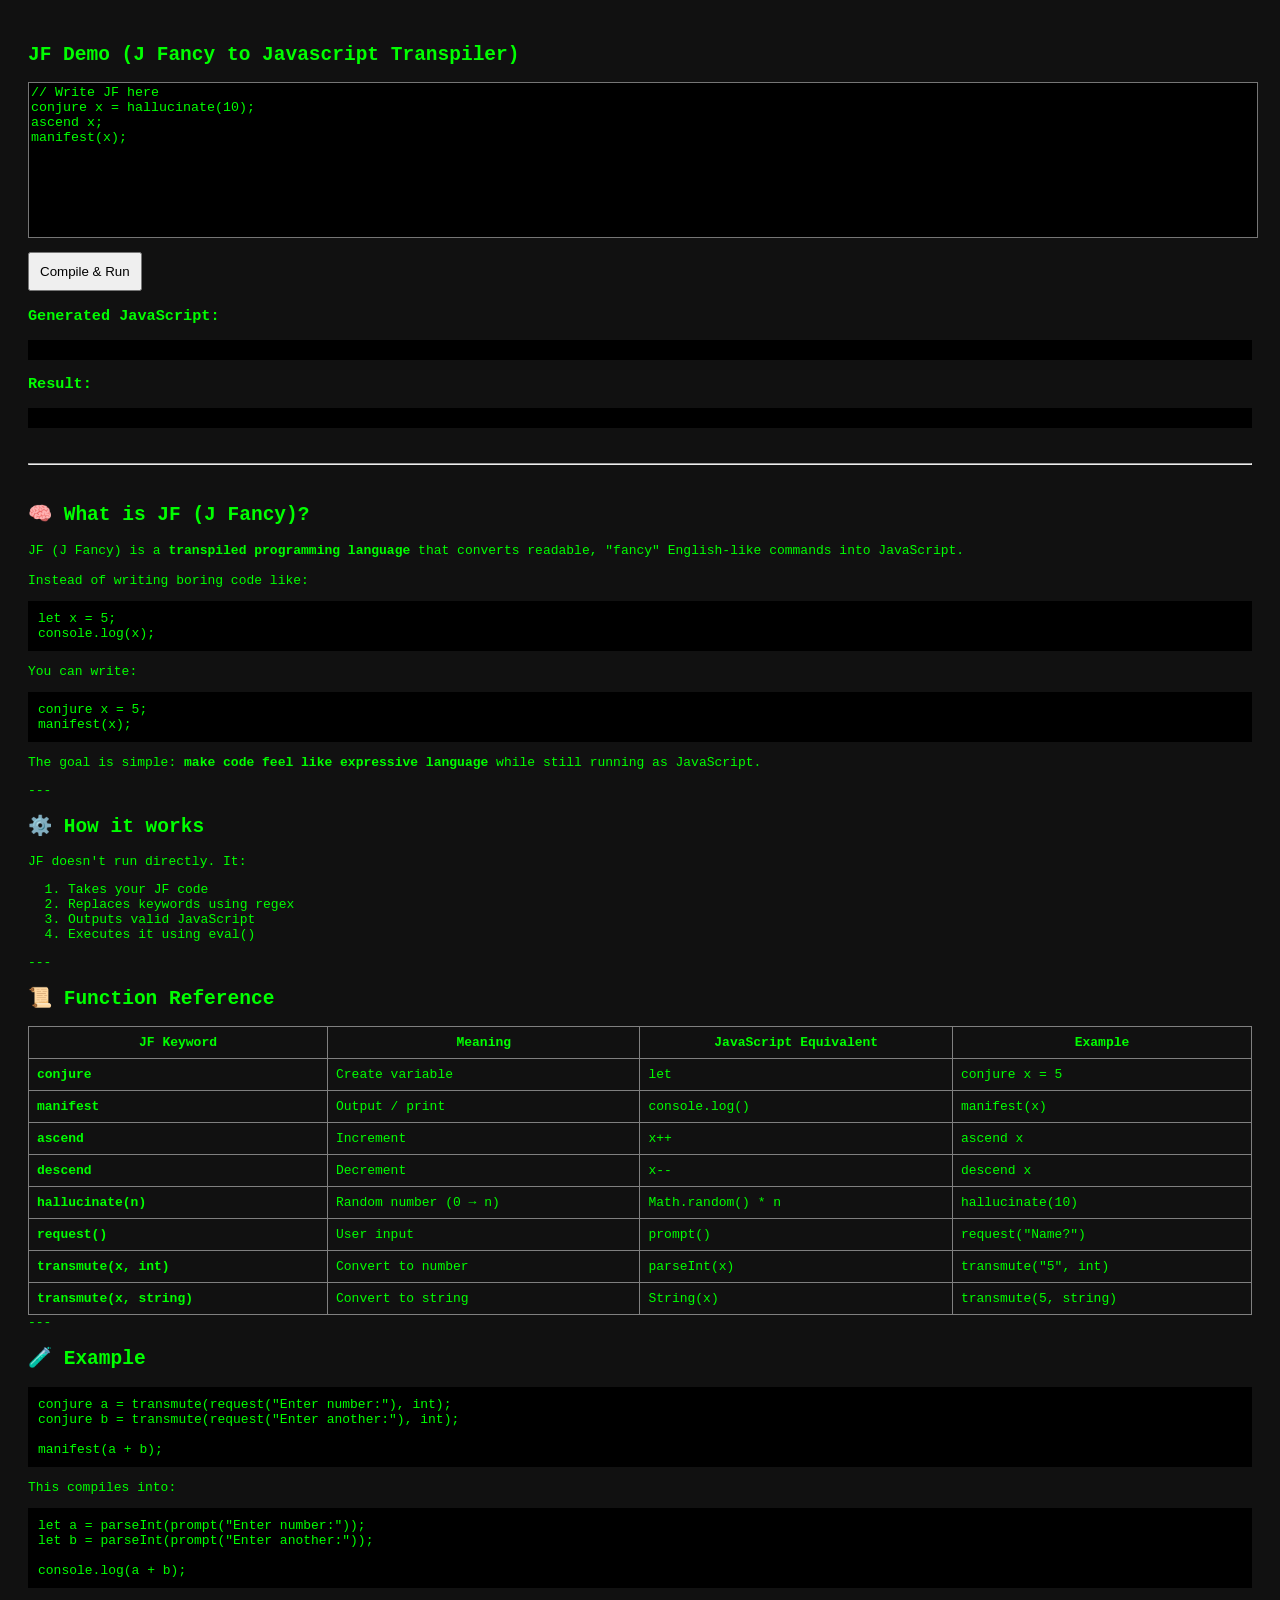
==== JFancy.html @ 6b29aef5 "Create JFancy.html for JF demonstration Added a new HTML file for JF (J Fancy) demonstration with st" ====
<!DOCTYPE html>
<html>
<head>
  <title>JF (J Fancy) Demonstration</title>
  <style>
    body { font-family: monospace; background:#111; color:#0f0; padding:20px; }
    textarea { width:100%; height:150px; background:#000; color:#0f0; resize: none;}
    button { padding:10px; margin-top:10px; }
    pre { background:#000; padding:10px; }
  </style>
</head>
<body>

<h2>JF Demo (J Fancy to Javascript Transpiler)</h2>

<textarea id="input">
// Write JF here
conjure x = hallucinate(10);
ascend x;
manifest(x);
</textarea>

<button onclick="run()">Compile & Run</button>

<h3>Generated JavaScript:</h3>
<pre id="output"></pre>

<h3>Result:</h3>
<pre id="result"></pre>
<br>
<hr>
<br>

<h2>🧠 What is JF (J Fancy)?</h2>

<p>
JF (J Fancy) is a <b>transpiled programming language</b> that converts readable,
"fancy" English-like commands into JavaScript.
<br><br>
Instead of writing boring code like:
</p>

<pre>let x = 5;
console.log(x);</pre>

<p>You can write:</p>

<pre>conjure x = 5;
manifest(x);</pre>

<p>
The goal is simple:
<b>make code feel like expressive language</b> while still running as JavaScript.
</p>

---

<h2>⚙️ How it works</h2>

<p>
JF doesn't run directly. It:
</p>

<ol>
  <li>Takes your JF code</li>
  <li>Replaces keywords using regex</li>
  <li>Outputs valid JavaScript</li>
  <li>Executes it using <code>eval()</code></li>
</ol>

---

<h2>📜 Function Reference</h2>

<table border="1" cellpadding="8" cellspacing="0" style="border-collapse:collapse; width:100%;">
  <tr>
    <th>JF Keyword</th>
    <th>Meaning</th>
    <th>JavaScript Equivalent</th>
    <th>Example</th>
  </tr>

  <tr>
    <td><b>conjure</b></td>
    <td>Create variable</td>
    <td><code>let</code></td>
    <td><code>conjure x = 5</code></td>
  </tr>

  <tr>
    <td><b>manifest</b></td>
    <td>Output / print</td>
    <td><code>console.log()</code></td>
    <td><code>manifest(x)</code></td>
  </tr>

  <tr>
    <td><b>ascend</b></td>
    <td>Increment</td>
    <td><code>x++</code></td>
    <td><code>ascend x</code></td>
  </tr>

  <tr>
    <td><b>descend</b></td>
    <td>Decrement</td>
    <td><code>x--</code></td>
    <td><code>descend x</code></td>
  </tr>

  <tr>
    <td><b>hallucinate(n)</b></td>
    <td>Random number (0 → n)</td>
    <td><code>Math.random() * n</code></td>
    <td><code>hallucinate(10)</code></td>
  </tr>

  <tr>
    <td><b>request()</b></td>
    <td>User input</td>
    <td><code>prompt()</code></td>
    <td><code>request("Name?")</code></td>
  </tr>

  <tr>
    <td><b>transmute(x, int)</b></td>
    <td>Convert to number</td>
    <td><code>parseInt(x)</code></td>
    <td><code>transmute("5", int)</code></td>
  </tr>

  <tr>
    <td><b>transmute(x, string)</b></td>
    <td>Convert to string</td>
    <td><code>String(x)</code></td>
    <td><code>transmute(5, string)</code></td>
  </tr>
</table>

---

<h2>🧪 Example</h2>

<pre>
conjure a = transmute(request("Enter number:"), int);
conjure b = transmute(request("Enter another:"), int);

manifest(a + b);
</pre>

<p>
This compiles into:
</p>

<pre>
let a = parseInt(prompt("Enter number:"));
let b = parseInt(prompt("Enter another:"));

console.log(a + b);
</pre>

<script>
function transpile(code) {
    return code
        // conjure → let
        .replace(/\bconjure\b/g, "let")

        // manifest → console.log
        .replace(/\bmanifest\s*\(/g, "console.log(")

        // ascend x → x++
        .replace(/\bascend\s+(\w+)/g, "$1++")

        // descend x → x--
        .replace(/\bdescend\s+(\w+)/g, "$1--")

        // hallucinate(n) → random 0-n
        .replace(/hallucinate\((.*?)\)/g, "(Math.random()*$1)")
        // request(str) → prompt(str)
        .replace(/\brequest\s*\(/g, "prompt(")

        // transmute(x, int)
        .replace(/transmute\((.*?),\s*int\)/g, "parseInt($1)")
        .replace(/transmute\((.*?),\s*string\)/g, "String($1)");
}

function run() {
    let input = document.getElementById("input").value;
    let js = transpile(input);

    document.getElementById("output").textContent = js;

    let resultBox = document.getElementById("result");
    resultBox.textContent = ""; // clear previous output

    //  hijack console.log
    const originalLog = console.log;

    console.log = function(...args) {
        resultBox.textContent += args.join(" ") + "\n";
    };

    try {
        eval(js);
    } catch (e) {
        resultBox.textContent += "[ERROR] " + e.message;
    }

    // restore console.log
    console.log = originalLog;
}
</script>

</body>
</html>
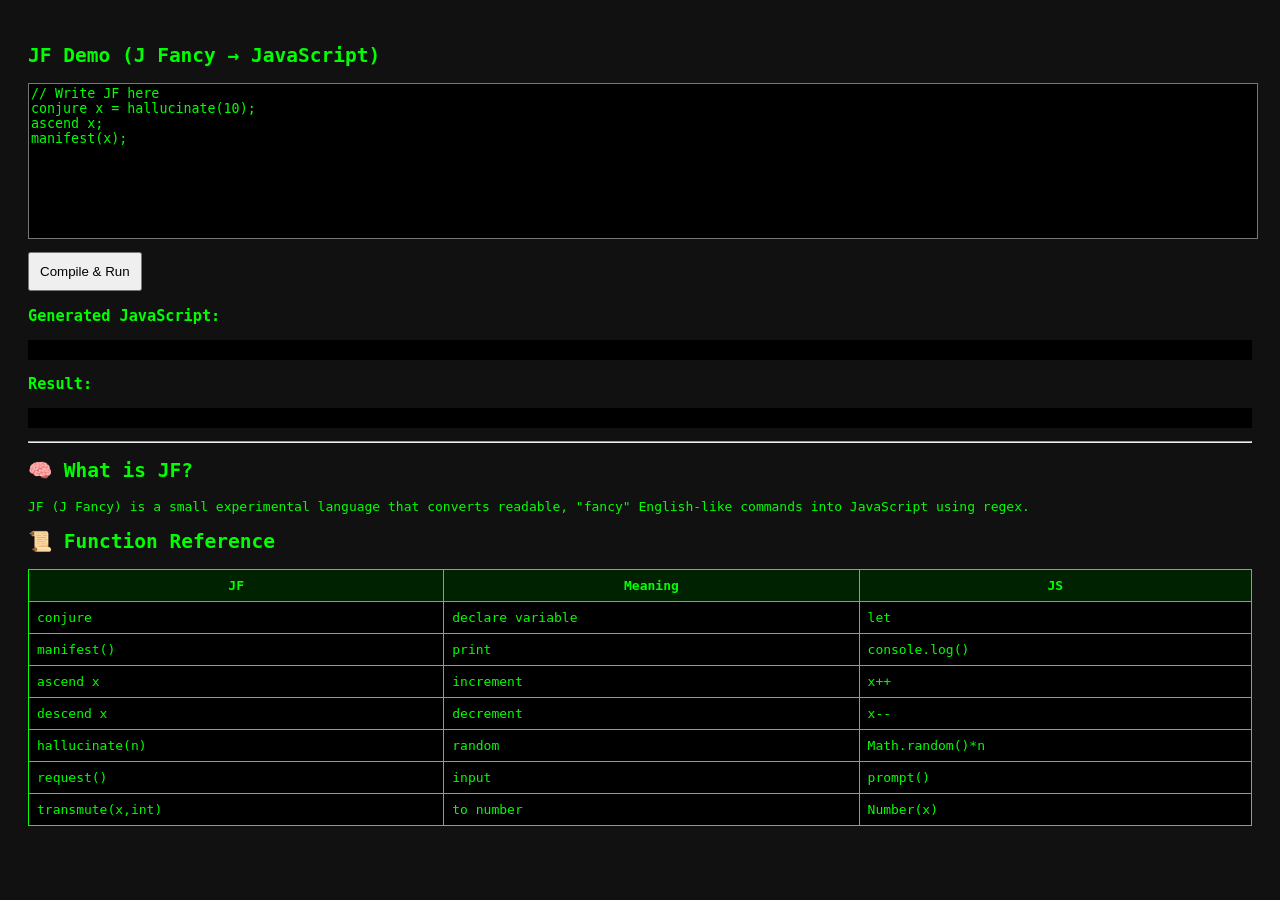
==== commit c4f34e59: "Refine JFancy HTML structure and styles Updated HTML content and styling for JFancy demonstration." ====
--- a/JFancy.html
+++ b/JFancy.html
@@ -4,14 +4,17 @@
   <title>JF (J Fancy) Demonstration</title>
   <style>
     body { font-family: monospace; background:#111; color:#0f0; padding:20px; }
-    textarea { width:100%; height:150px; background:#000; color:#0f0; resize: none;}
+    textarea { width:100%; height:150px; background:#000; color:#0f0; resize:none; }
     button { padding:10px; margin-top:10px; }
     pre { background:#000; padding:10px; }
+    table { background:#000; color:#0f0; border-collapse: collapse; width:100%; }
+    th { background:#020; }
+    td, th { padding:8px; border:1px solid #0f0; }
   </style>
 </head>
 <body>
 
-<h2>JF Demo (J Fancy to Javascript Transpiler)</h2>
+<h2>JF Demo (J Fancy → JavaScript)</h2>
 
 <textarea id="input">
 // Write JF here
@@ -27,161 +30,56 @@
 
 <h3>Result:</h3>
 <pre id="result"></pre>
-<br>
+
 <hr>
-<br>
 
-<h2>🧠 What is JF (J Fancy)?</h2>
-
+<h2>🧠 What is JF?</h2>
 <p>
-JF (J Fancy) is a <b>transpiled programming language</b> that converts readable,
-"fancy" English-like commands into JavaScript.
-<br><br>
-Instead of writing boring code like:
+JF (J Fancy) is a small experimental language that converts readable,
+"fancy" English-like commands into JavaScript using regex.
 </p>
 
-<pre>let x = 5;
-console.log(x);</pre>
-
-<p>You can write:</p>
-
-<pre>conjure x = 5;
-manifest(x);</pre>
-
-<p>
-The goal is simple:
-<b>make code feel like expressive language</b> while still running as JavaScript.
-</p>
-
----
-
-<h2>⚙️ How it works</h2>
-
-<p>
-JF doesn't run directly. It:
-</p>
-
-<ol>
-  <li>Takes your JF code</li>
-  <li>Replaces keywords using regex</li>
-  <li>Outputs valid JavaScript</li>
-  <li>Executes it using <code>eval()</code></li>
-</ol>
-
----
-
 <h2>📜 Function Reference</h2>
-
-<table border="1" cellpadding="8" cellspacing="0" style="border-collapse:collapse; width:100%;">
-  <tr>
-    <th>JF Keyword</th>
-    <th>Meaning</th>
-    <th>JavaScript Equivalent</th>
-    <th>Example</th>
-  </tr>
-
-  <tr>
-    <td><b>conjure</b></td>
-    <td>Create variable</td>
-    <td><code>let</code></td>
-    <td><code>conjure x = 5</code></td>
-  </tr>
-
-  <tr>
-    <td><b>manifest</b></td>
-    <td>Output / print</td>
-    <td><code>console.log()</code></td>
-    <td><code>manifest(x)</code></td>
-  </tr>
-
-  <tr>
-    <td><b>ascend</b></td>
-    <td>Increment</td>
-    <td><code>x++</code></td>
-    <td><code>ascend x</code></td>
-  </tr>
-
-  <tr>
-    <td><b>descend</b></td>
-    <td>Decrement</td>
-    <td><code>x--</code></td>
-    <td><code>descend x</code></td>
-  </tr>
-
-  <tr>
-    <td><b>hallucinate(n)</b></td>
-    <td>Random number (0 → n)</td>
-    <td><code>Math.random() * n</code></td>
-    <td><code>hallucinate(10)</code></td>
-  </tr>
-
-  <tr>
-    <td><b>request()</b></td>
-    <td>User input</td>
-    <td><code>prompt()</code></td>
-    <td><code>request("Name?")</code></td>
-  </tr>
-
-  <tr>
-    <td><b>transmute(x, int)</b></td>
-    <td>Convert to number</td>
-    <td><code>parseInt(x)</code></td>
-    <td><code>transmute("5", int)</code></td>
-  </tr>
-
-  <tr>
-    <td><b>transmute(x, string)</b></td>
-    <td>Convert to string</td>
-    <td><code>String(x)</code></td>
-    <td><code>transmute(5, string)</code></td>
-  </tr>
+<table>
+<tr><th>JF</th><th>Meaning</th><th>JS</th></tr>
+<tr><td>conjure</td><td>declare variable</td><td>let</td></tr>
+<tr><td>manifest()</td><td>print</td><td>console.log()</td></tr>
+<tr><td>ascend x</td><td>increment</td><td>x++</td></tr>
+<tr><td>descend x</td><td>decrement</td><td>x--</td></tr>
+<tr><td>hallucinate(n)</td><td>random</td><td>Math.random()*n</td></tr>
+<tr><td>request()</td><td>input</td><td>prompt()</td></tr>
+<tr><td>transmute(x,int)</td><td>to number</td><td>Number(x)</td></tr>
 </table>
-
----
-
-<h2>🧪 Example</h2>
-
-<pre>
-conjure a = transmute(request("Enter number:"), int);
-conjure b = transmute(request("Enter another:"), int);
-
-manifest(a + b);
-</pre>
-
-<p>
-This compiles into:
-</p>
-
-<pre>
-let a = parseInt(prompt("Enter number:"));
-let b = parseInt(prompt("Enter another:"));
-
-console.log(a + b);
-</pre>
 
 <script>
 function transpile(code) {
     return code
-        // conjure → let
+
+        // variables
         .replace(/\bconjure\b/g, "let")
 
-        // manifest → console.log
+        // output
         .replace(/\bmanifest\s*\(/g, "console.log(")
 
-        // ascend x → x++
+        // math ops
         .replace(/\bascend\s+(\w+)/g, "$1++")
-
-        // descend x → x--
         .replace(/\bdescend\s+(\w+)/g, "$1--")
 
-        // hallucinate(n) → random 0-n
+        // random
         .replace(/hallucinate\((.*?)\)/g, "(Math.random()*$1)")
-        // request(str) → prompt(str)
+
+        // input
         .replace(/\brequest\s*\(/g, "prompt(")
 
-        // transmute(x, int)
-        .replace(/transmute\((.*?),\s*int\)/g, "parseInt($1)")
-        .replace(/transmute\((.*?),\s*string\)/g, "String($1)");
+        // type conversion
+        .replace(/transmute\(([^,]+),\s*int\)/g, "Number($1)")
+        .replace(/transmute\(([^,]+),\s*string\)/g, "String($1)")
+
+        // 🔥 SAFE oscillate (bounded loop)
+        .replace(
+/oscillate\s*\(\s*(\w+)\s+between\s+(\d+)\s+and\s+(\d+)\s*\)\s*\{([\s\S]*?)\}/g,
+"for (let $1=$2, d=1, __c=0; __c<50; $1+=d, __c++){if($1>=$3)d=-1;if($1<=$2)d=1;$4}"
+        );
 }
 
 function run() {
@@ -191,11 +89,10 @@
     document.getElementById("output").textContent = js;
 
     let resultBox = document.getElementById("result");
-    resultBox.textContent = ""; // clear previous output
+    resultBox.textContent = "";
 
-    //  hijack console.log
+    // redirect console.log → <pre>
     const originalLog = console.log;
-
     console.log = function(...args) {
         resultBox.textContent += args.join(" ") + "\n";
     };
@@ -206,7 +103,6 @@
         resultBox.textContent += "[ERROR] " + e.message;
     }
 
-    // restore console.log
     console.log = originalLog;
 }
 </script>
